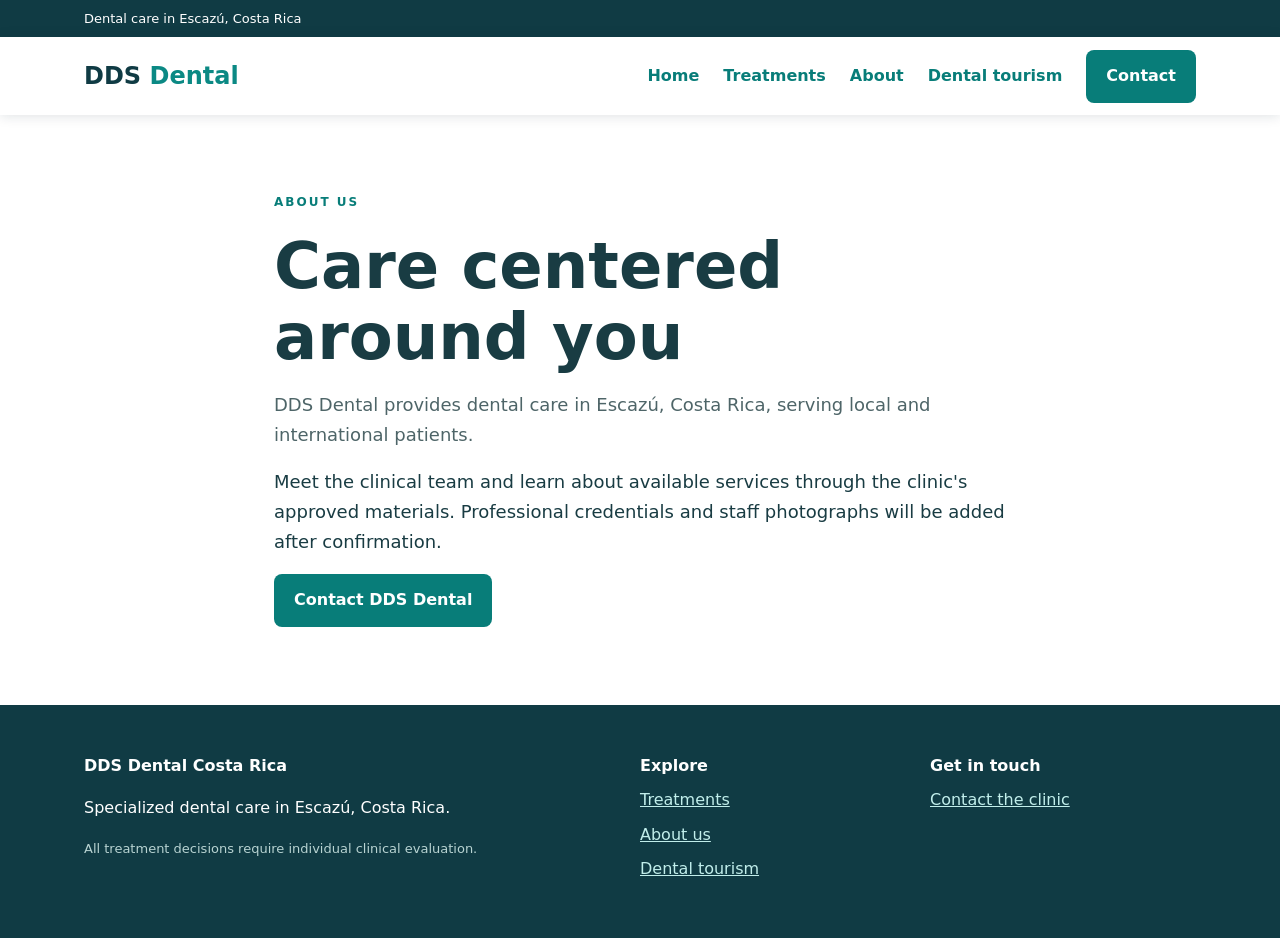
==== about/index.html @ 17132b3e "feat: add responsive SEO preview about/index.html" ====
<!doctype html><html lang="en"><head><meta charset="utf-8"><meta name="viewport" content="width=device-width,initial-scale=1"><title>About DDS Dental | DDS Dental Costa Rica</title><meta name="description" content="Learn about DDS Dental Costa Rica and its approach to personalized dental care."><meta name="robots" content="noindex,nofollow"><link rel="canonical" href="https://www.ddsdentalcr.com/about/"><meta property="og:type" content="website"><meta property="og:title" content="About DDS Dental | DDS Dental Costa Rica"><meta property="og:description" content="Learn about DDS Dental Costa Rica and its approach to personalized dental care."><meta property="og:url" content="https://www.ddsdentalcr.com/about/"><meta name="theme-color" content="#087d79"><link rel="stylesheet" href="/assets/style.css"><script type="application/ld+json">{"@context":"https://schema.org","@type":"WebPage","name":"About DDS Dental","description":"Learn about DDS Dental Costa Rica and its approach to personalized dental care.","url":"https://www.ddsdentalcr.com/about/","inLanguage":"en","publisher":{"@type":"Organization","name":"DDS Dental Costa Rica","url":"https://www.ddsdentalcr.com"}}</script></head><body><div class="top"><div class="wrap">Dental care in Escazú, Costa Rica</div></div><header><nav class="wrap" aria-label="Main navigation"><a class="brand" href="/">DDS <span>Dental</span></a><button class="menu" aria-label="Toggle menu" aria-expanded="false" aria-controls="navlinks">☰</button><div class="links" id="navlinks"><a href="/">Home</a><a href="/services/">Treatments</a><a href="/about/">About</a><a href="/dental-tourism/">Dental tourism</a><a class="btn" href="/contact/">Contact</a></div></nav></header><main><section><div class="wrap prose"><div class="eyebrow">About us</div><h1>Care centered around you</h1><p class="lead">DDS Dental provides dental care in Escazú, Costa Rica, serving local and international patients.</p><p>Meet the clinical team and learn about available services through the clinic's approved materials. Professional credentials and staff photographs will be added after confirmation.</p><a class="btn" href="/contact/">Contact DDS Dental</a></div></section></main><footer><div class="wrap footer-grid"><div><strong>DDS Dental Costa Rica</strong><p>Specialized dental care in Escazú, Costa Rica.</p><p class="small">All treatment decisions require individual clinical evaluation.</p></div><div><strong>Explore</strong><a href="/services/">Treatments</a><a href="/about/">About us</a><a href="/dental-tourism/">Dental tourism</a></div><div><strong>Get in touch</strong><a href="/contact/">Contact the clinic</a></div></div></footer><script defer src="/assets/site.js"></script></body></html>
---- assets/style.css ----
:root{font-family:Inter,system-ui,Arial,sans-serif;color:#193c43;background:#fff;line-height:1.65}*{box-sizing:border-box}body{margin:0}a{color:#087d79}a:hover{text-decoration:underline}.wrap{max-width:1160px;margin:auto;padding:0 24px}.top{background:#103b44;color:white;padding:8px 0;font-size:13px}header{background:white;position:sticky;top:0;z-index:10;box-shadow:0 1px 12px #1232}nav{display:flex;align-items:center;justify-content:space-between;min-height:78px;gap:20px}.brand{font-size:24px;font-weight:800;color:#103b44;text-decoration:none}.brand span{color:#0b8984}.links{display:flex;align-items:center;gap:24px}.links a{text-decoration:none;font-weight:600}.btn{display:inline-block;background:#087d79;color:white!important;border-radius:8px;padding:13px 20px;text-decoration:none;font-weight:700}.btn:hover{background:#055f5c;text-decoration:none}.outline{background:transparent;color:#087d79!important;border:1px solid #087d79}.menu{display:none;border:1px solid #d5e3e3;background:white;border-radius:8px;padding:9px 14px;font-size:20px}.hero{background:linear-gradient(125deg,#e5f6f3,#f7fbfa);padding:100px 0}.hero .wrap{display:grid;grid-template-columns:1.2fr .8fr;gap:48px;align-items:center}.eyebrow{text-transform:uppercase;letter-spacing:2px;color:#087d79;font-weight:800;font-size:12px}h1{font-size:clamp(36px,5vw,66px);line-height:1.1;margin:18px 0}h2{font-size:clamp(28px,3.5vw,42px);line-height:1.2}h3{font-size:22px}.lead{font-size:19px;color:#4e6568}.art{min-height:300px;border-radius:32px;background:radial-gradient(circle at 30% 30%,#c3e8e1,#0d7978);display:grid;place-items:center;color:white;font-size:80px}section{padding:78px 0}.grid{display:grid;grid-template-columns:repeat(3,1fr);gap:22px}.card{padding:28px;border:1px solid #dce9e8;border-radius:16px;background:white}.card p{color:#557075}.soft{background:#f3f9f8}.cta{background:#103b44;color:white;padding:44px;border-radius:22px;display:flex;justify-content:space-between;align-items:center;gap:24px}.cta p{color:#d2e8e5}footer{background:#103b44;color:white;padding:48px 0}footer a{color:#c1eeeb}.footer-grid{display:grid;grid-template-columns:2fr 1fr 1fr;gap:24px}.footer-grid a{display:block;margin:8px 0}.small{font-size:13px;color:#b8d3d2}.actions{display:flex;flex-wrap:wrap;gap:12px;margin-top:24px}.crumb{font-size:14px;color:#607d80;margin:25px 0}.prose{max-width:780px}.prose p{font-size:18px}.faq details{border-bottom:1px solid #d5e3e3;padding:18px 0}.faq summary{font-weight:700;cursor:pointer}input,textarea{width:100%;padding:12px;border:1px solid #b9cccc;border-radius:8px;font:inherit}label{display:block;margin:16px 0;font-weight:600}@media(max-width:800px){.menu{display:block}.links{display:none;position:absolute;top:78px;left:0;right:0;background:white;padding:24px;box-shadow:0 8px 12px #1232;flex-direction:column;align-items:stretch}.links.open{display:flex}.hero{padding:64px 0}.hero .wrap{grid-template-columns:1fr}.grid{grid-template-columns:1fr 1fr}.footer-grid{grid-template-columns:1fr}.cta{flex-direction:column;align-items:start}}@media(max-width:560px){.grid{grid-template-columns:1fr}.art{min-height:190px}.hero{padding:48px 0}section{padding:50px 0}.cta{padding:26px}}
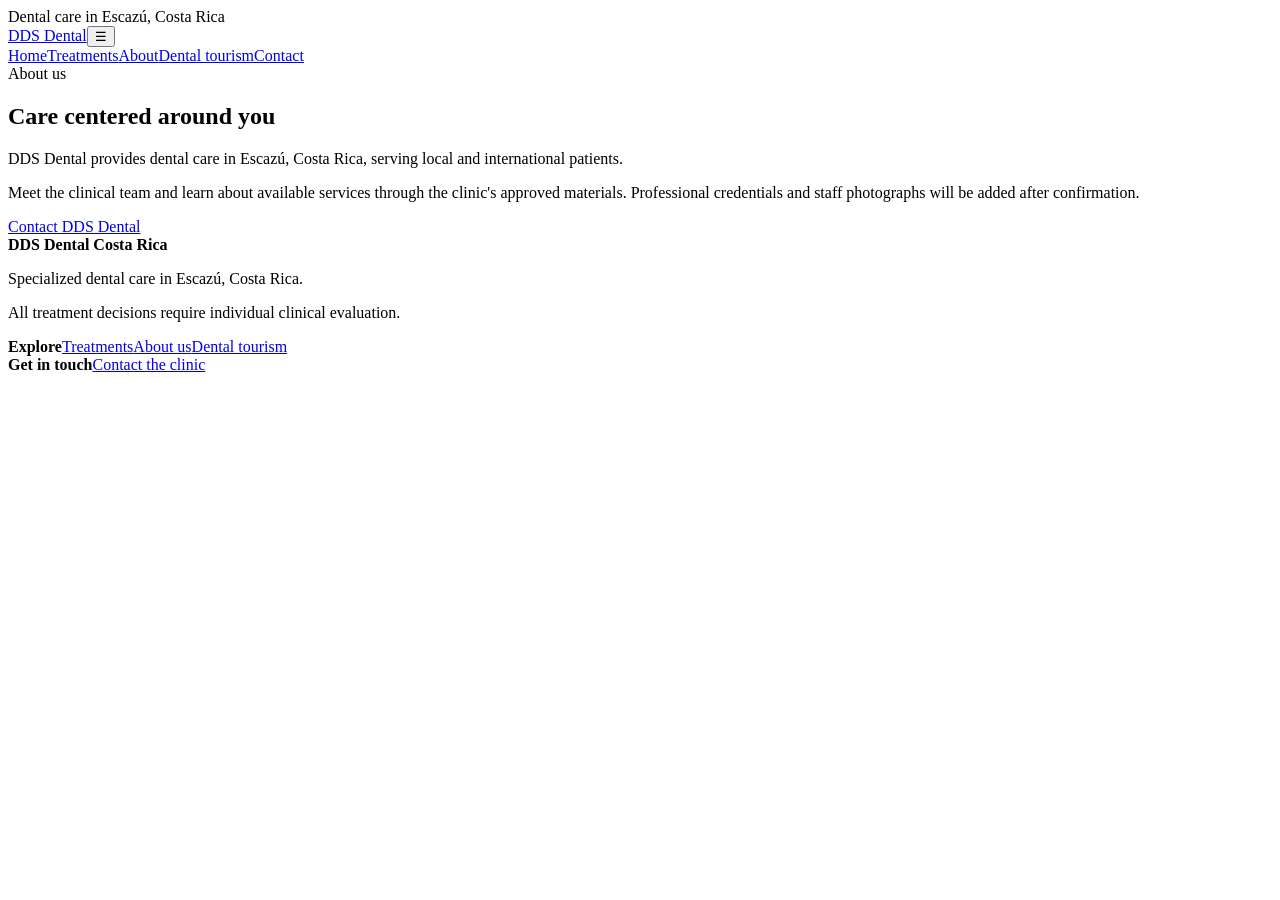
==== commit 37173b55: "fix: GitHub Pages project-relative assets and navigation" ====
--- a/about/index.html
+++ b/about/index.html
@@ -1 +1 @@
-<!doctype html><html lang="en"><head><meta charset="utf-8"><meta name="viewport" content="width=device-width,initial-scale=1"><title>About DDS Dental | DDS Dental Costa Rica</title><meta name="description" content="Learn about DDS Dental Costa Rica and its approach to personalized dental care."><meta name="robots" content="noindex,nofollow"><link rel="canonical" href="https://www.ddsdentalcr.com/about/"><meta property="og:type" content="website"><meta property="og:title" content="About DDS Dental | DDS Dental Costa Rica"><meta property="og:description" content="Learn about DDS Dental Costa Rica and its approach to personalized dental care."><meta property="og:url" content="https://www.ddsdentalcr.com/about/"><meta name="theme-color" content="#087d79"><link rel="stylesheet" href="/assets/style.css"><script type="application/ld+json">{"@context":"https://schema.org","@type":"WebPage","name":"About DDS Dental","description":"Learn about DDS Dental Costa Rica and its approach to personalized dental care.","url":"https://www.ddsdentalcr.com/about/","inLanguage":"en","publisher":{"@type":"Organization","name":"DDS Dental Costa Rica","url":"https://www.ddsdentalcr.com"}}</script></head><body><div class="top"><div class="wrap">Dental care in Escazú, Costa Rica</div></div><header><nav class="wrap" aria-label="Main navigation"><a class="brand" href="/">DDS <span>Dental</span></a><button class="menu" aria-label="Toggle menu" aria-expanded="false" aria-controls="navlinks">☰</button><div class="links" id="navlinks"><a href="/">Home</a><a href="/services/">Treatments</a><a href="/about/">About</a><a href="/dental-tourism/">Dental tourism</a><a class="btn" href="/contact/">Contact</a></div></nav></header><main><section><div class="wrap prose"><div class="eyebrow">About us</div><h1>Care centered around you</h1><p class="lead">DDS Dental provides dental care in Escazú, Costa Rica, serving local and international patients.</p><p>Meet the clinical team and learn about available services through the clinic's approved materials. Professional credentials and staff photographs will be added after confirmation.</p><a class="btn" href="/contact/">Contact DDS Dental</a></div></section></main><footer><div class="wrap footer-grid"><div><strong>DDS Dental Costa Rica</strong><p>Specialized dental care in Escazú, Costa Rica.</p><p class="small">All treatment decisions require individual clinical evaluation.</p></div><div><strong>Explore</strong><a href="/services/">Treatments</a><a href="/about/">About us</a><a href="/dental-tourism/">Dental tourism</a></div><div><strong>Get in touch</strong><a href="/contact/">Contact the clinic</a></div></div></footer><script defer src="/assets/site.js"></script></body></html>+<!doctype html><html lang="en"><head><meta charset="utf-8"><meta name="viewport" content="width=device-width,initial-scale=1"><title>About DDS Dental | DDS Dental Costa Rica</title><meta name="description" content="Learn about DDS Dental Costa Rica and its approach to personalized dental care."><meta name="robots" content="noindex,nofollow"><link rel="canonical" href="https://www.ddsdentalcr.com/about/"><meta property="og:type" content="website"><meta property="og:title" content="About DDS Dental | DDS Dental Costa Rica"><meta property="og:description" content="Learn about DDS Dental Costa Rica and its approach to personalized dental care."><meta property="og:url" content="https://www.ddsdentalcr.com/about/"><meta name="theme-color" content="#087d79"><link rel="stylesheet" href="/dds-dental-cr/dds-dental-cr/assets/style.css"><script type="application/ld+json">{"@context":"https://schema.org","@type":"WebPage","name":"About DDS Dental","description":"Learn about DDS Dental Costa Rica and its approach to personalized dental care.","url":"https://www.ddsdentalcr.com/about/","inLanguage":"en","publisher":{"@type":"Organization","name":"DDS Dental Costa Rica","url":"https://www.ddsdentalcr.com"}}</script></head><body><div class="top"><div class="wrap">Dental care in Escazú, Costa Rica</div></div><header><nav class="wrap" aria-label="Main navigation"><a class="brand" href="/dds-dental-cr/">DDS <span>Dental</span></a><button class="menu" aria-label="Toggle menu" aria-expanded="false" aria-controls="navlinks">☰</button><div class="links" id="navlinks"><a href="/dds-dental-cr/">Home</a><a href="/dds-dental-cr/services/">Treatments</a><a href="/dds-dental-cr/about/">About</a><a href="/dds-dental-cr/dental-tourism/">Dental tourism</a><a class="btn" href="/dds-dental-cr/contact/">Contact</a></div></nav></header><main><section><div class="wrap prose"><div class="eyebrow">About us</div><h1>Care centered around you</h1><p class="lead">DDS Dental provides dental care in Escazú, Costa Rica, serving local and international patients.</p><p>Meet the clinical team and learn about available services through the clinic's approved materials. Professional credentials and staff photographs will be added after confirmation.</p><a class="btn" href="/dds-dental-cr/contact/">Contact DDS Dental</a></div></section></main><footer><div class="wrap footer-grid"><div><strong>DDS Dental Costa Rica</strong><p>Specialized dental care in Escazú, Costa Rica.</p><p class="small">All treatment decisions require individual clinical evaluation.</p></div><div><strong>Explore</strong><a href="/dds-dental-cr/services/">Treatments</a><a href="/dds-dental-cr/about/">About us</a><a href="/dds-dental-cr/dental-tourism/">Dental tourism</a></div><div><strong>Get in touch</strong><a href="/dds-dental-cr/contact/">Contact the clinic</a></div></div></footer><script defer src="/dds-dental-cr/assets/site.js"></script></body></html>
